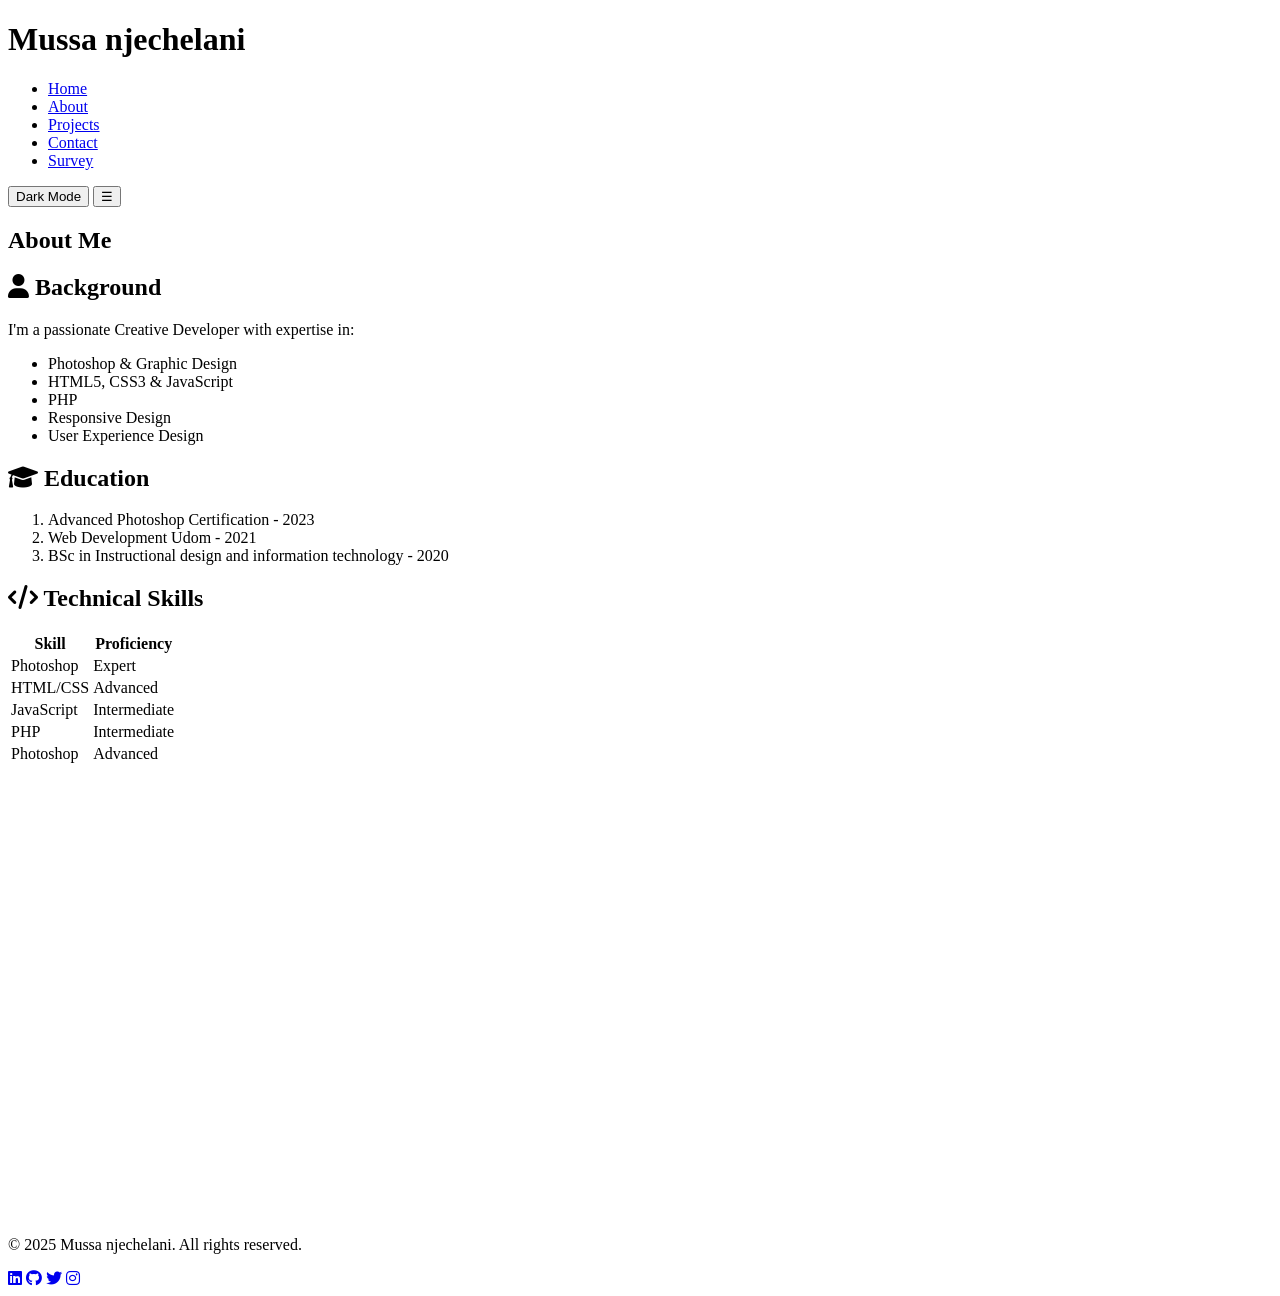
==== about.html @ 1a7ad1e9 "Add files via upload" ====
<!DOCTYPE html>
<html lang="en">
<head>
    <meta charset="UTF-8">
    <meta name="viewport" content="width=device-width, initial-scale=1.0">
    <meta name="description" content="Professional portfolio of Mussa njechelani, Creative Photoshop & A&B Scale Developer">
    <meta name="keywords" content="portfolio, web development, design, Photoshop, developer">
    <meta name="author" content="Mussa Njechelani">
    <title>About Me | Mussa Njechelani</title>
    <link rel="stylesheet" href="../css/style.css">
    <link rel="stylesheet" href="https://cdnjs.cloudflare.com/ajax/libs/font-awesome/6.0.0-beta3/css/all.min.css">
</head>
<body class="light-mode">
    <header>
                <div class="container">
                    <div id="branding">
                        <h1><span class="highlight">Mussa</span> njechelani</h1>
                    </div>
                    <nav id="main-nav">
                        <ul>
                            <li class="current"><a href="index.html">Home</a></li>
                            <li><a href="about.html">About</a></li>
                            <li><a href="projects.html">Projects</a></li>
                            <li><a href="contact.html">Contact</a></li>
                            <li><a href="survey.html">Survey</a></li>
                        </ul>
                    </nav>
                    <button id="theme-toggle" class="theme-btn">Dark Mode</button>
                    <button id="mobile-menu-button" class="mobile-menu-btn">☰</button>
                </div>
            </header>
        <!-- Same header as index.html -->

    <section id="about">
        <div class="container">
            <h1>About Me</h1>
            <div class="two-column">
                <article>
                    <h2><i class="fas fa-user"></i> Background</h2>
                    <p>I'm a passionate Creative Developer with expertise in:</p>
                    <ul>
                        <li>Photoshop & Graphic Design</li>
                        <li>HTML5, CSS3 & JavaScript</li>
                        <li>PHP</li>
                        <li>Responsive Design</li>
                        <li>User Experience Design</li>
                    </ul>
                </article>
                <article>
                    <h2><i class="fas fa-graduation-cap"></i> Education</h2>
                    <ol>
                        <li>Advanced Photoshop Certification - 2023</li>
                        <li>Web Development Udom - 2021</li>
                        <li>BSc in Instructional design and information technology - 2020</li>
                    </ol>
                </article>
            </div>
            <div class="skills">
                <h2><i class="fas fa-code"></i> Technical Skills</h2>
                <table>
                    <tr>
                        <th>Skill</th>
                        <th>Proficiency</th>
                    </tr>
                    <tr>
                        <td>Photoshop</td>
                        <td>Expert</td>
                    </tr>
                    <tr>
                        <td>HTML/CSS</td>
                        <td>Advanced</td>
                    </tr>
                    <tr>
                        <td>JavaScript</td>
                        <td>Intermediate</td>
                    </tr>
                    <tr>
                        <td>PHP</td>
                        <td>Intermediate</td>
                    </tr>
                    <tr>
                        <td>Photoshop</td>
                        <td>Advanced</td>
                    </tr>
                </table>
            </div>
            <iframe src="https://www.google.com/maps/embed?pb=!1m18!1m12!1m3!1d3022.215373510575!2d-73.98784492452508!3d40.74844097138985!2m3!1f0!2f0!3f0!3m2!1i1024!2i768!4f13.1!3m3!1m2!1s0x89c259a9b3117469%3A0xd134e199a405a163!2sEmpire%20State%20Building!5e0!3m2!1sen!2sus!4v1681234567890!5m2!1sen!2sus" 
                    width="100%" height="450" style="border:0;" allowfullscreen="" loading="lazy"></iframe>
        </div>
    </section>

    <footer>
        <div class="container">
            <p>&copy; 2025 Mussa njechelani. All rights reserved.</p>
            <div class="social">
                <a href="#"><i class="fab fa-linkedin"></i></a>
                <a href="#"><i class="fab fa-github"></i></a>
                <a href="#"><i class="fab fa-twitter"></i></a>
                <a href="#"><i class="fab fa-instagram"></i></a>
            </div>
        </div>
        <!-- Same footer as index.html -->
    </footer>

    <script src="../js/script.js"></script>
</body>
</html>
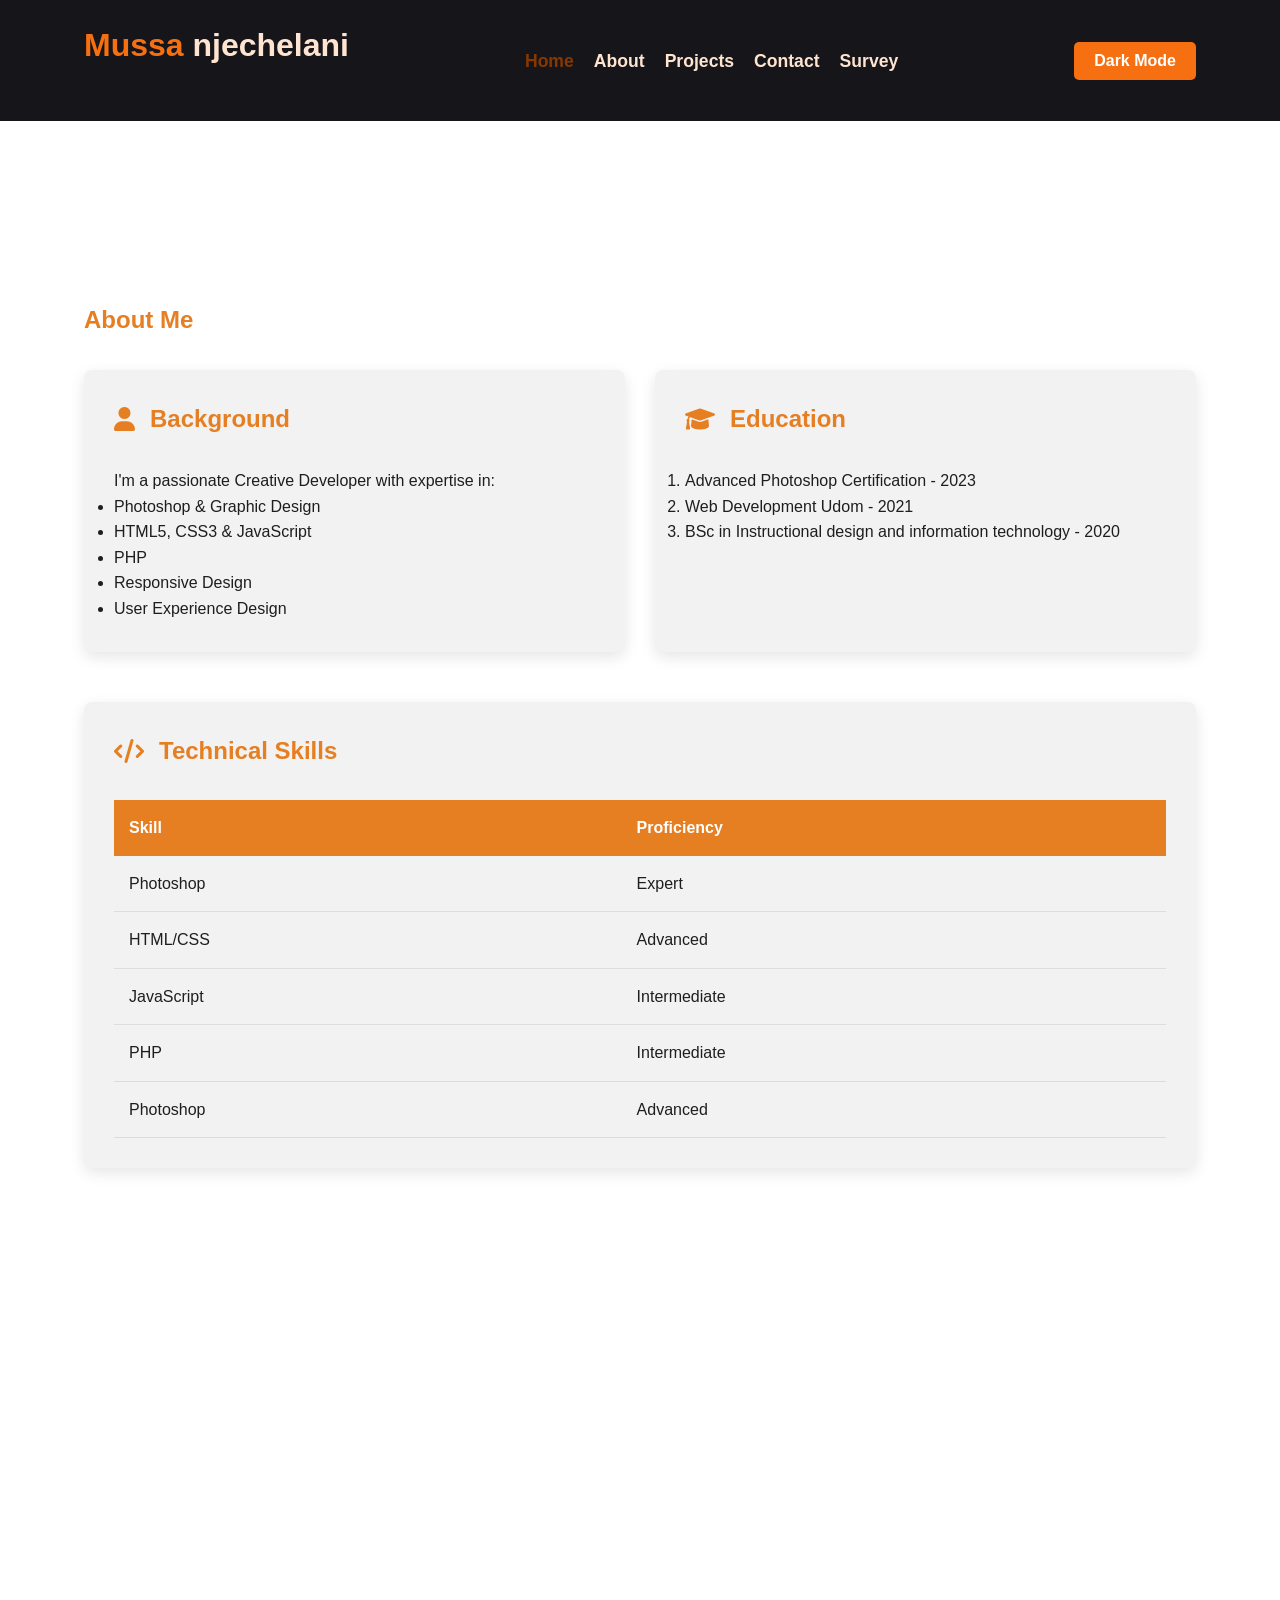
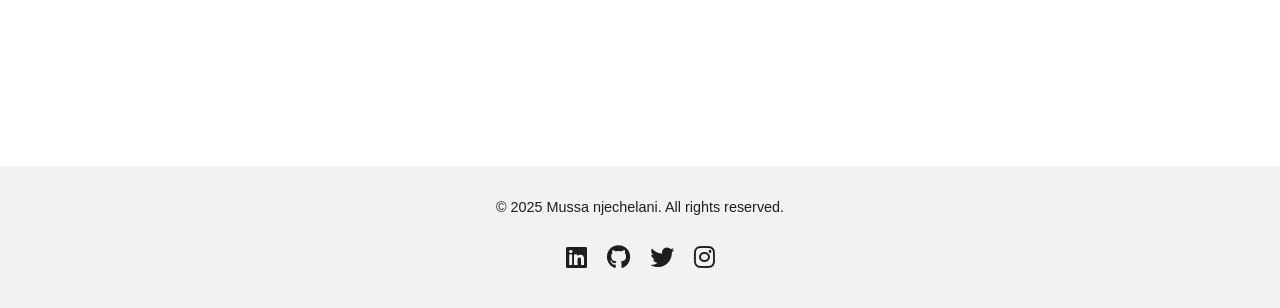
==== commit 0bc0be91: "Update about.html" ====
--- a/about.html
+++ b/about.html
@@ -7,7 +7,7 @@
     <meta name="keywords" content="portfolio, web development, design, Photoshop, developer">
     <meta name="author" content="Mussa Njechelani">
     <title>About Me | Mussa Njechelani</title>
-    <link rel="stylesheet" href="../css/style.css">
+    <link rel="stylesheet" href="style.css">
     <link rel="stylesheet" href="https://cdnjs.cloudflare.com/ajax/libs/font-awesome/6.0.0-beta3/css/all.min.css">
 </head>
 <body class="light-mode">
@@ -104,4 +104,4 @@
 
     <script src="../js/script.js"></script>
 </body>
-</html>+</html>
--- a/style.css
+++ b/style.css
@@ -0,0 +1,819 @@
+/* styles.css - Unified Styles for All Pages */
+
+:root {
+    /* Dark Mode Colors */
+    --dark-void: #16151A;
+    --liquid-lova: #F67011;
+    --gloun-lova: #873800;
+    --slate-grey: #262626;
+    --dusty-grey: #878787;
+    --marigold: #FFE4D0;
+    
+    /* Light Mode Colors */
+    --light-bg: #fff;
+    --light-text: #1e1e1e;
+    --light-card: #f2f2f2;
+    --light-highlight: #e67e22;
+    
+    /* Common Styles */
+    --border-radius: 8px;
+    --box-shadow: 0 5px 15px rgba(0, 0, 0, 0.1);
+    --transition: all 0.3s ease;
+}
+
+/* Common Variables */
+:root {
+    --dark-void: #16151A;
+    --liquid-lova: #F67011;
+    --gloun-lova: #873800;
+    --slate-grey: #262626;
+    --dusty-grey: #878787;
+    --marigold: #FFE4D0;
+}
+
+/* Header Styling */
+header {
+    background-color: var(--dark-void); /* Dark background */
+    padding: 20px 0;
+    transition: all 0.3s ease;
+    font-size: 500;
+}
+
+header .container {
+    display: flex;
+    justify-content: space-between;
+    align-items: center;
+    padding: 0 20px;
+}
+
+#branding h1 {
+    font-size: 2rem;
+    color: var(--marigold); /* Marigold for branding text */
+    font-weight: 700;
+}
+
+#branding .highlight {
+    color: var(--liquid-lova); /* Liquid Lova for highlight */
+}
+
+#main-nav ul {
+    list-style: none;
+    display: flex;
+    gap: 20px;
+}
+
+#main-nav ul li {
+    position: relative;
+}
+
+#main-nav ul li a {
+    color: var(--marigold); /* Marigold for link text */
+    text-decoration: none;
+    font-size: 1.1rem;
+    font-weight: 600;
+    transition: color 0.3s ease;
+}
+
+#main-nav ul li a:hover {
+    color: var(--liquid-lova); /* Hover effect with Liquid Lova */
+}
+
+#main-nav ul li.current a {
+    color: var(--gloun-lova); /* Gloun Lova for active link */
+}
+
+#theme-toggle {
+    background-color: var(--liquid-lova); /* Liquid Lova button background */
+    color: white;
+    border: none;
+    padding: 10px 20px;
+    border-radius: 5px;
+    cursor: pointer;
+    font-weight: 600;
+    font-size: 1rem;
+    transition: background-color 0.3s ease;
+}
+
+#theme-toggle:hover {
+    background-color: var(--gloun-lova); /* Hover effect with Gloun Lova */
+}
+
+#mobile-menu-button {
+    background: none;
+    border: none;
+    font-size: 1.5rem;
+    color: var(--marigold); /* Marigold for mobile button */
+    cursor: pointer;
+    display: none; /* Mobile menu button (hidden by default) */
+}
+
+/* Media Query for Mobile */
+@media (max-width: 768px) {
+    #mobile-menu-button {
+        display: block;
+    }
+    #main-nav ul {
+        display: none; /* Hide navigation links on mobile */
+        flex-direction: column;
+        position: absolute;
+        top: 70px;
+        left: 0;
+        background-color: var(--dark-void);
+        width: 100%;
+        padding: 10px;
+    }
+
+    #main-nav ul li {
+        padding: 10px 0;
+    }
+
+    #main-nav ul li a {
+        font-size: 1.2rem;
+    }
+
+    #mobile-menu-button.active + #main-nav ul {
+        display: flex; /* Show navigation when mobile menu is active */
+    }
+}
+
+/* Dark Mode Styling */
+body.dark-mode header {
+    background-color: var(--dusty-grey);
+}
+
+body.dark-mode #branding h1 {
+    color: var(--marigold);
+}
+
+body.dark-mode #main-nav ul li a {
+    color: var(--marigold);
+}
+
+body.dark-mode #main-nav ul li a:hover {
+    color: var(--liquid-lova);
+}
+
+body.dark-mode #theme-toggle {
+    background-color: var(--liquid-lova);
+    color: white;
+}
+
+body.dark-mode #theme-toggle:hover {
+    background-color: var(--gloun-lova);
+}
+
+
+
+
+
+
+
+/* Base Styles */
+* {
+    margin: 0;
+    padding: 0;
+    box-sizing: border-box;
+}
+
+body {
+    font-family: 'Segoe UI', sans-serif;
+    background-color: var(--dark-void);
+    color: var(--marigold);
+    line-height: 1.6;
+    transition: var(--transition);
+}
+
+body.light-mode {
+    background-color: var(--light-bg);
+    color: var(--light-text);
+}
+
+.container {
+    width: 90%;
+    max-width: 1200px;
+    margin: 0 auto;
+    padding: 0 20px;
+}
+
+/* Header/Navigation */
+.navbar {
+    position: fixed;
+    width: 100%;
+    background-color: var(--slate-grey);
+    color: white;
+    padding: 15px 10%;
+    display: flex;
+    justify-content: space-between;
+    align-items: center;
+    z-index: 1000;
+    top: 0;
+    transition: var(--transition);
+}
+
+body.light-mode .navbar {
+    background-color: var(--light-card);
+}
+
+.logo img {
+    width: 50px;
+    height: auto;
+    display: block;
+}
+
+.nav-links {
+    display: flex;
+    gap: 25px;
+    list-style: none;
+}
+
+.nav-links a {
+    color: var(--marigold);
+    text-decoration: none;
+    font-weight: 500;
+    transition: var(--transition);
+    display: flex;
+    align-items: center;
+    gap: 8px;
+}
+
+body.light-mode .nav-links a {
+    color: var(--light-text);
+}
+
+.nav-links a:hover {
+    color: var(--liquid-lova);
+}
+
+body.light-mode .nav-links a:hover {
+    color: var(--light-highlight);
+}
+
+.toggle-btn {
+    background: none;
+    border: none;
+    font-size: 1.4rem;
+    cursor: pointer;
+    color: var(--marigold);
+    transition: var(--transition);
+}
+
+body.light-mode .toggle-btn {
+    color: var(--light-text);
+}
+
+.toggle-btn:hover {
+    transform: scale(1.1);
+}
+
+/* Hero Section */
+.hero {
+    display: flex;
+    justify-content: space-between;
+    align-items: center;
+    padding: 150px 10% 60px;
+    background: linear-gradient(to right, var(--dark-void), var(--liquid-lova));
+    min-height: 100vh;
+}
+
+body.light-mode .hero {
+    background: linear-gradient(to right, var(--light-bg), var(--light-highlight));
+}
+
+.content h1 {
+    font-size: 2.5rem;
+    margin-bottom: 20px;
+}
+
+.content p {
+    font-size: 1.2rem;
+    color: var(--marigold);
+    margin-bottom: 30px;
+}
+
+body.light-mode .content p {
+    color: var(--light-text);
+}
+
+.highlight {
+    color: var(--liquid-lova);
+}
+
+body.light-mode .highlight {
+    color: var(--light-highlight);
+}
+
+.profile-pic {
+    width: 300px;
+    border-radius: var(--border-radius);
+    box-shadow: var(--box-shadow);
+    transition: var(--transition);
+}
+
+.profile-pic:hover {
+    transform: scale(1.05);
+}
+
+/* Common Section Styles */
+section {
+    padding: 100px 0;
+    position: relative;
+}
+
+h1, h2, h3 {
+    margin-bottom: 30px;
+    color: var(--liquid-lova);
+}
+
+body.light-mode h1,
+body.light-mode h2,
+body.light-mode h3 {
+    color: var(--light-highlight);
+}
+
+/* About Page */
+#about .container {
+    padding-top: 80px;
+}
+
+.two-column {
+    display: grid;
+    grid-template-columns: repeat(auto-fit, minmax(300px, 1fr));
+    gap: 30px;
+    margin-bottom: 50px;
+}
+
+#about article {
+    background-color: var(--slate-grey);
+    padding: 30px;
+    border-radius: var(--border-radius);
+    box-shadow: var(--box-shadow);
+    transition: var(--transition);
+}
+
+body.light-mode #about article {
+    background-color: var(--light-card);
+}
+
+#about article:hover {
+    transform: translateY(-10px);
+}
+
+#about h2 {
+    display: flex;
+    align-items: center;
+    gap: 15px;
+}
+
+.skills {
+    background-color: var(--slate-grey);
+    padding: 30px;
+    border-radius: var(--border-radius);
+    margin: 40px 0;
+    box-shadow: var(--box-shadow);
+}
+
+body.light-mode .skills {
+    background-color: var(--light-card);
+}
+
+table {
+    width: 100%;
+    border-collapse: collapse;
+    margin-top: 20px;
+}
+
+th {
+    background-color: var(--liquid-lova);
+    color: white;
+    padding: 15px;
+    text-align: left;
+}
+
+body.light-mode th {
+    background-color: var(--light-highlight);
+}
+
+td {
+    padding: 15px;
+    border-bottom: 1px solid var(--dark-void);
+    color: var(--marigold);
+}
+
+body.light-mode td {
+    color: var(--light-text);
+    border-bottom: 1px solid #ddd;
+}
+
+/* Projects Page */
+.three-column {
+    display: grid;
+    grid-template-columns: repeat(auto-fit, minmax(300px, 1fr));
+    gap: 30px;
+}
+
+.project-card {
+    background-color: var(--slate-grey);
+    border-radius: var(--border-radius);
+    overflow: hidden;
+    box-shadow: var(--box-shadow);
+    transition: var(--transition);
+}
+
+body.light-mode .project-card {
+    background-color: var(--light-card);
+}
+
+.project-card:hover {
+    transform: translateY(-10px);
+}
+
+.project-card img {
+    width: 100%;
+    height: 200px;
+    object-fit: cover;
+}
+
+.project-card h2 {
+    padding: 20px 20px 10px;
+}
+
+.project-card p {
+    padding: 0 20px 20px;
+    color: var(--dusty-grey);
+}
+
+body.light-mode .project-card p {
+    color: var(--light-text);
+}
+
+.project-details {
+    padding: 0 20px 20px;
+    display: none;
+}
+
+.details-btn {
+    background-color: var(--liquid-lova);
+    color: white;
+    border: none;
+    padding: 10px 20px;
+    margin: 0 20px 20px;
+    border-radius: var(--border-radius);
+    cursor: pointer;
+    transition: var(--transition);
+}
+
+body.light-mode .details-btn {
+    background-color: var(--light-highlight);
+}
+
+.details-btn:hover {
+    opacity: 0.9;
+}
+
+/* Contact Page */
+.contact-container {
+    display: grid;
+    grid-template-columns: repeat(auto-fit, minmax(300px, 1fr));
+    gap: 40px;
+}
+
+.contact-info {
+    background-color: var(--slate-grey);
+    padding: 30px;
+    border-radius: var(--border-radius);
+    box-shadow: var(--box-shadow);
+}
+
+body.light-mode .contact-info {
+    background-color: var(--light-card);
+}
+
+.contact-method {
+    display: flex;
+    align-items: center;
+    margin-bottom: 20px;
+    gap: 15px;
+}
+
+.contact-form {
+    background-color: var(--slate-grey);
+    padding: 30px;
+    border-radius: var(--border-radius);
+    box-shadow: var(--box-shadow);
+}
+
+body.light-mode .contact-form {
+    background-color: var(--light-card);
+}
+
+.form-group {
+    margin-bottom: 20px;
+}
+
+.form-group label {
+    display: block;
+    margin-bottom: 8px;
+    font-weight: 500;
+}
+
+.form-group input,
+.form-group select,
+.form-group textarea {
+    width: 100%;
+    padding: 12px;
+    border-radius: var(--border-radius);
+    border: none;
+    background-color: var(--dark-void);
+    color: var(--marigold);
+    transition: var(--transition);
+}
+
+body.light-mode .form-group input,
+body.light-mode .form-group select,
+body.light-mode .form-group textarea {
+    background-color: var(--light-bg);
+    color: var(--light-text);
+    border: 1px solid #ddd;
+}
+
+.form-group textarea {
+    resize: vertical;
+    min-height: 150px;
+}
+
+/* Survey Page */
+#survey-form {
+    background-color: var(--slate-grey);
+    padding: 30px;
+    border-radius: var(--border-radius);
+    box-shadow: var(--box-shadow);
+}
+
+body.light-mode #survey-form {
+    background-color: var(--light-card);
+}
+
+fieldset {
+    border: none;
+    margin-bottom: 30px;
+    padding: 0;
+}
+
+legend {
+    font-size: 1.2rem;
+    font-weight: 500;
+    margin-bottom: 15px;
+    color: var(--liquid-lova);
+    display: flex;
+    align-items: center;
+    gap: 10px;
+}
+
+body.light-mode legend {
+    color: var(--light-highlight);
+}
+
+.radio-group,
+.checkbox-group {
+    margin-bottom: 15px;
+    display: flex;
+    align-items: center;
+}
+
+.radio-group input,
+.checkbox-group input {
+    margin-right: 10px;
+}
+
+.char-counter {
+    text-align: right;
+    font-size: 0.8rem;
+    color: var(--dusty-grey);
+    margin-top: 5px;
+}
+
+/* Buttons */
+.btn {
+    background-color: var(--liquid-lova);
+    color: white;
+    border: none;
+    padding: 12px 25px;
+    border-radius: var(--border-radius);
+    font-weight: bold;
+    cursor: pointer;
+    transition: var(--transition);
+    display: inline-block;
+    text-decoration: none;
+    text-align: center;
+}
+
+body.light-mode .btn {
+    background-color: var(--light-highlight);
+}
+
+.btn:hover {
+    background-color: var(--gloun-lova);
+    transform: translateY(-3px);
+    box-shadow: 0 10px 20px rgba(0, 0, 0, 0.2);
+}
+
+body.light-mode .btn:hover {
+    background-color: #d35400;
+}
+
+.btn.outline {
+    background: transparent;
+    border: 2px solid var(--liquid-lova);
+    color: var(--liquid-lova);
+}
+
+body.light-mode .btn.outline {
+    border-color: var(--light-highlight);
+    color: var(--light-highlight);
+}
+
+.btn.outline:hover {
+    background-color: var(--liquid-lova);
+    color: white;
+}
+
+body.light-mode .btn.outline:hover {
+    background-color: var(--light-highlight);
+}
+
+/* Footer */
+footer {
+    background-color: var(--slate-grey);
+    text-align: center;
+    padding: 30px;
+    font-size: 0.9rem;
+    color: var(--dusty-grey);
+}
+
+body.light-mode footer {
+    background-color: var(--light-card);
+    color: var(--light-text);
+}
+
+.social {
+    display: flex;
+    justify-content: center;
+    gap: 20px;
+    margin-top: 20px;
+}
+
+.social a {
+    color: var(--marigold);
+    font-size: 1.5rem;
+    transition: var(--transition);
+}
+
+body.light-mode .social a {
+    color: var(--light-text);
+}
+
+.social a:hover {
+    color: var(--liquid-lova);
+    transform: translateY(-3px);
+}
+
+body.light-mode .social a:hover {
+    color: var(--light-highlight);
+}
+
+/* Form Validation */
+input:invalid,
+textarea:invalid,
+select:invalid {
+    border-color: #ff6b6b;
+}
+
+.error-message {
+    color: #ff6b6b;
+    font-size: 0.8rem;
+    margin-top: 5px;
+    display: none;
+}
+
+input:invalid + .error-message,
+textarea:invalid + .error-message,
+select:invalid + .error-message {
+    display: block;
+}
+
+/* Responsive Design */
+@media (max-width: 768px) {
+    .navbar {
+        padding: 15px 5%;
+    }
+    
+    .hero {
+        flex-direction: column;
+        text-align: center;
+        padding: 120px 5% 60px;
+    }
+    
+    .profile-pic {
+        margin-top: 30px;
+        width: 200px;
+    }
+    
+    section {
+        padding: 80px 0;
+    }
+    
+    .nav-links {
+        display: none;
+        flex-direction: column;
+        position: absolute;
+        top: 80px;
+        left: 0;
+        width: 100%;
+        background-color: var(--slate-grey);
+        padding: 20px;
+    }
+    
+    body.light-mode .nav-links {
+        background-color: var(--light-card);
+    }
+    
+    .nav-links.show {
+        display: flex;
+    }
+    
+    .mobile-menu-btn {
+        display: block;
+    }
+}
+
+/* Comments Section */
+.comments textarea {
+    width: 100%;
+    height: 150px;
+    padding: 15px;
+    border-radius: var(--border-radius);
+    border: none;
+    background-color: var(--slate-grey);
+    color: var(--marigold);
+    margin-bottom: 20px;
+    resize: vertical;
+}
+
+body.light-mode .comments textarea {
+    background-color: var(--light-card);
+    color: var(--light-text);
+    border: 1px solid #ddd;
+}
+
+#commentList {
+    list-style: none;
+}
+
+#commentList li {
+    background-color: var(--slate-grey);
+    padding: 15px;
+    margin-bottom: 15px;
+    border-radius: var(--border-radius);
+    position: relative;
+    padding-left: 50px;
+}
+
+body.light-mode #commentList li {
+    background-color: var(--light-card);
+}
+
+#commentList li:before {
+    content: "\f075";
+    font-family: "Font Awesome 6 Free";
+    font-weight: 900;
+    position: absolute;
+    left: 15px;
+    top: 15px;
+    color: var(--liquid-lova);
+}
+
+body.light-mode #commentList li:before {
+    color: var(--light-highlight);
+}
+
+/* Map Container */
+.map-container {
+    margin-top: 50px;
+    border-radius: var(--border-radius);
+    overflow: hidden;
+    box-shadow: var(--box-shadow);
+}
+
+/* Utility Classes */
+.text-center {
+    text-align: center;
+}
+
+.mt-20 {
+    margin-top: 20px;
+}
+
+.mb-20 {
+    margin-bottom: 20px;
+}
+
